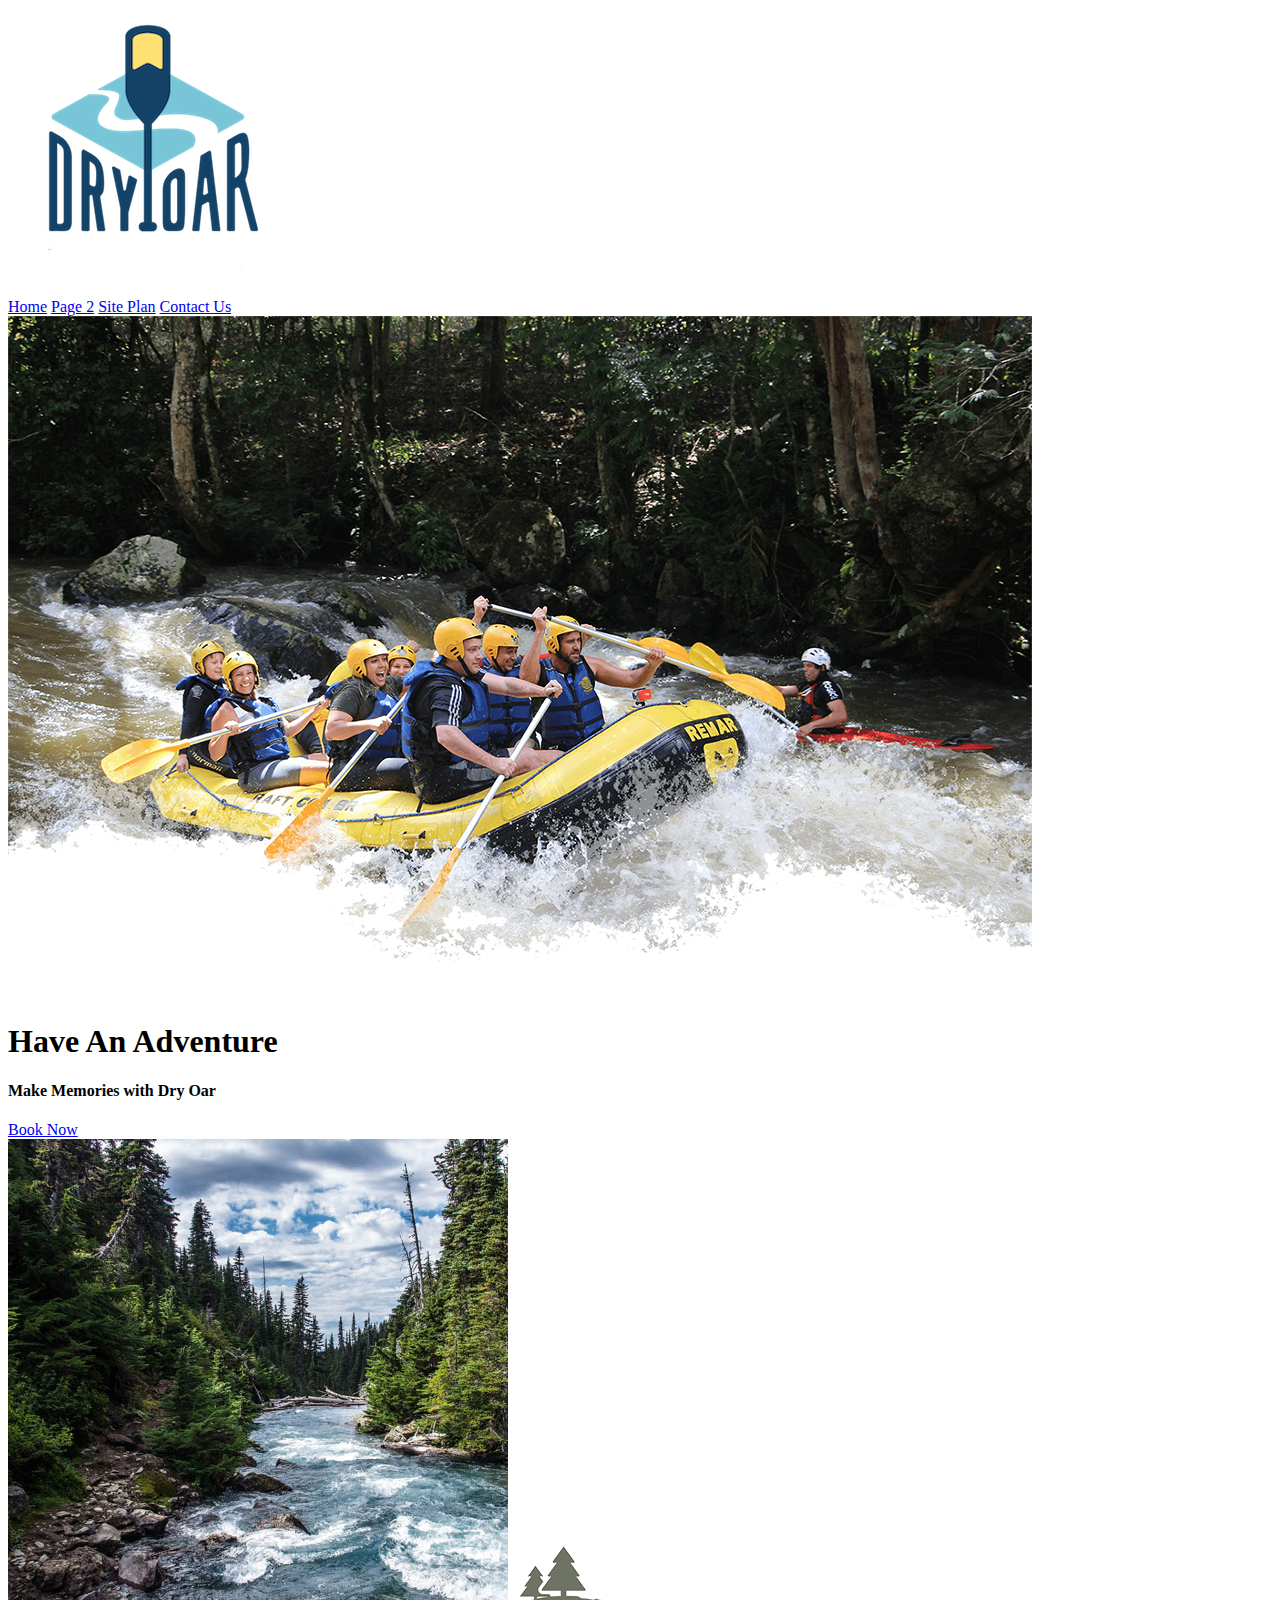
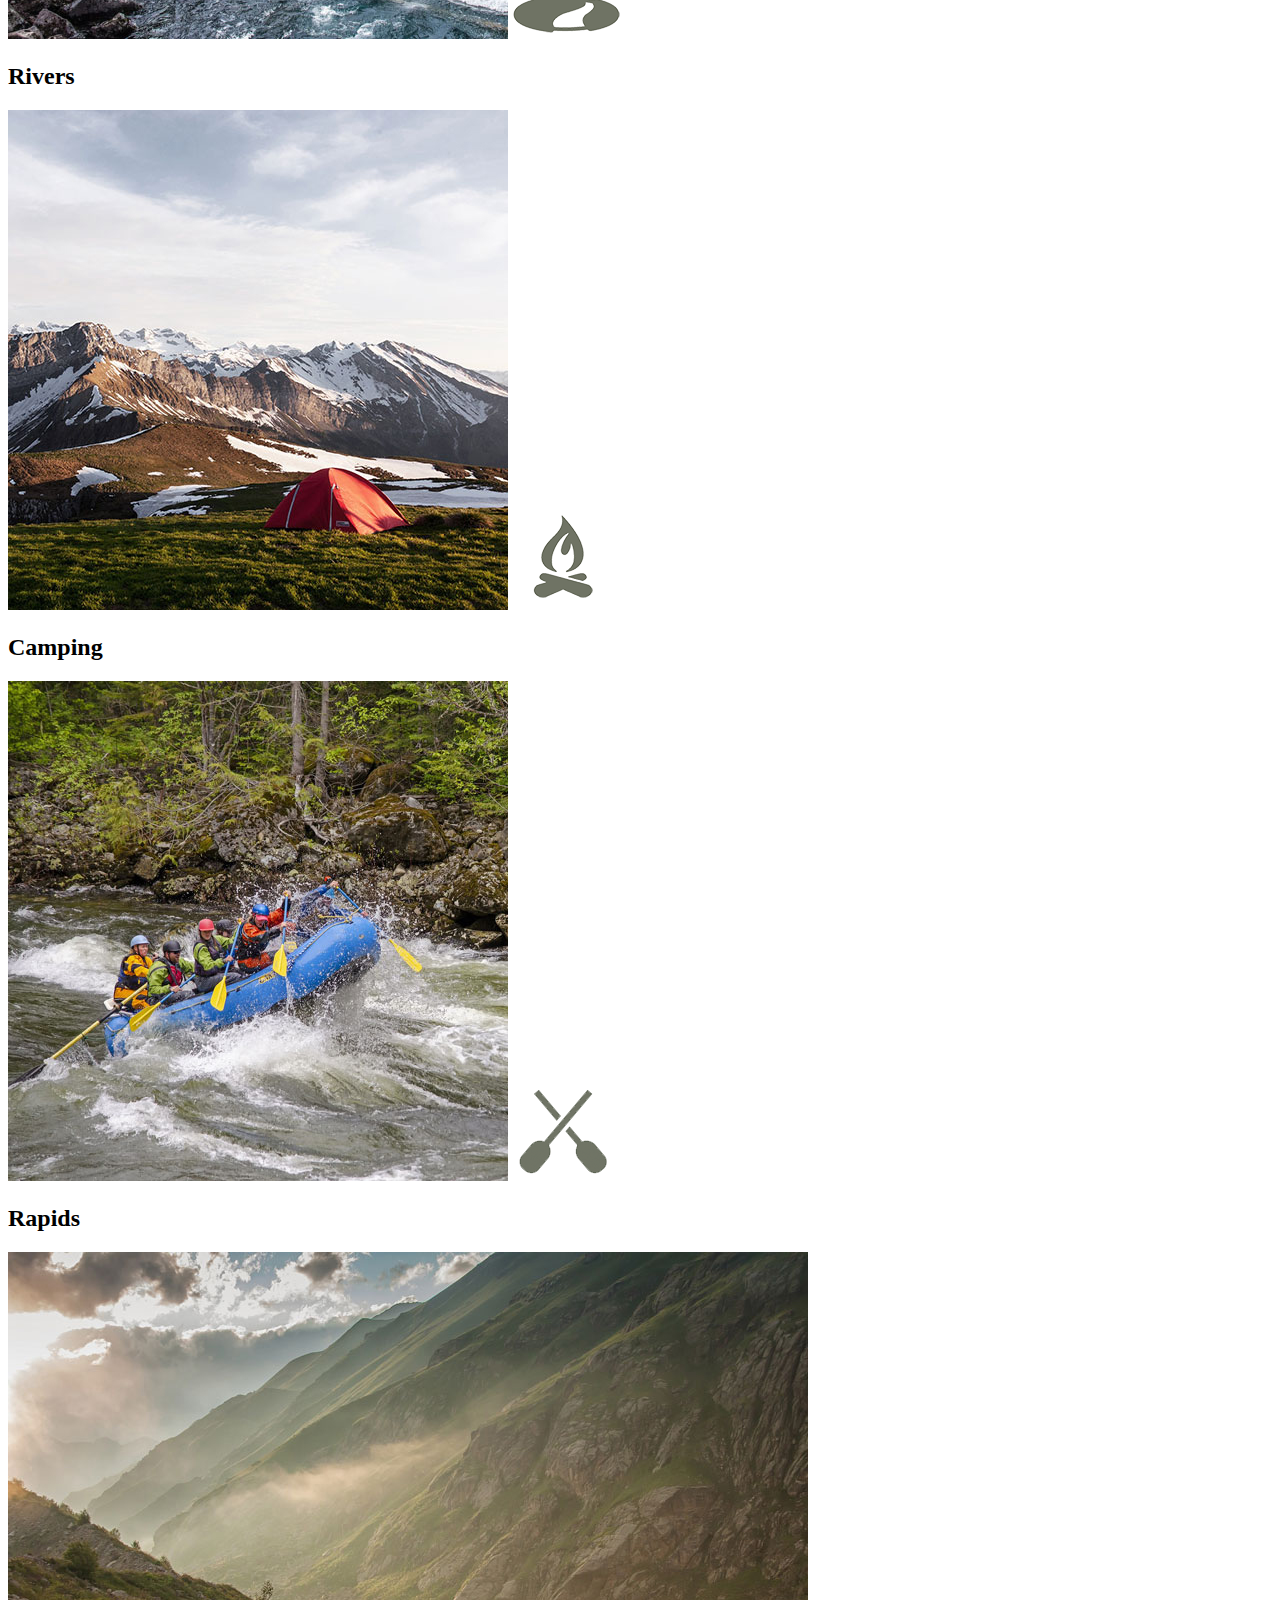
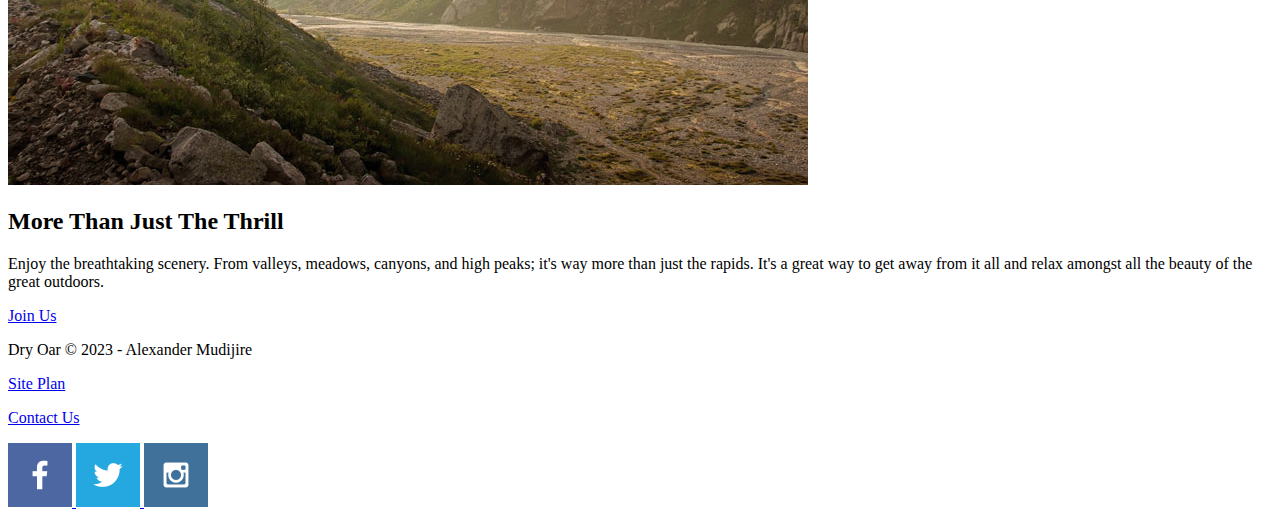
==== wwr/index.html @ 8b6a13b1 "added new home page" ====
<!DOCTYPE html>
<html lang="en">
<head>
          <meta charset="UTF-8">
          <meta http-equiv="X-UA-Compatible" content="IE=edge">
          <meta name="viewport" content="width=device-width, initial-scale=1.0">
          <title>Whitewater Rafting Vacations | Dry Oar Boating | Home</title>
</head>
<body>
    <header>
         <a id="logo_link" href="index.html">
              <img class="logo" src="images/logo.png" alt="Dry Oar Logo">
          </a>
          <nav>
               <a href="index.html">Home</a>
               <a href="#">Page 2</a>
               <a href="site-plan-rafting.html">Site Plan</a>
               <a href="contactus.html">Contact Us</a>
          </nav>
     </header>
     <div id="hero">
          <div id="hero-box">
              <img id="hero-img" src="images/hero.png" alt="People enjoying white water rafting">
          </div>
          <section id="hero-msg">
              <h1 class="home-title">Have An Adventure</h1>
              <h4>Make Memories with Dry Oar </h4>
              <div class='button-box'>
                  <a class='book' href="contactus.html">Book Now</a>
              </div>
          </section>
      </div>  
      <main class="home-grid">
          <section class="rivers-card">
              <img class="card-img" src="images/rivers.jpg" alt="river in forest">
              <img class="icon" src="images/river_icon.png" alt="river icon">
              <h2>Rivers</h2>
          </section>
          <section class="camping-card">
              <img class="card-img" src="images/camping.jpg" alt="tent in mountains">
              <img class="icon" src="images/fire_icon.png" alt="fire icon">
              <h2>Camping</h2>
          </section>
          <section class="rapids-card">
              <img class="card-img" src="images/rapids.jpg" alt="rafting boat">
              <img class="icon" src="images/oars.png" alt="oars icon">
              <h2>Rapids</h2>
          </section>
          <img class="mountains" src="images/mountains.jpg" alt="Misty mountains">
          <section class="msg">
              <h2>More Than Just The Thrill</h2>
              <p>Enjoy the breathtaking scenery. From valleys, meadows, canyons, and high peaks; it's way more than just the rapids. It's a great way to get away from it all and relax amongst all the beauty of the great outdoors. </p>
              <a class='join' href="rivers.html">Join Us</a>
          </section>
      </main>
      <footer>
          <p>Dry Oar &copy; 2023 - Alexander Mudijire</p>
          <p><a href="site-plan-rafting.html">Site Plan</a></p>
          <p><a href="contactus.html">Contact Us</a></p>
          <div class="social">
              <a href="https://facebook.com">
                  <img src="images/facebook.png" alt="fb icon">
              </a>
              <a href="https://twitter.com">
                  <img src="images/twitter.png" alt="twitter icon">
              </a>
              <a href="https://instagram.com">
                  <img src="images/instagram.png" alt="instagram icon">
              </a>
          </div>
      </footer>   
</body>
</html>
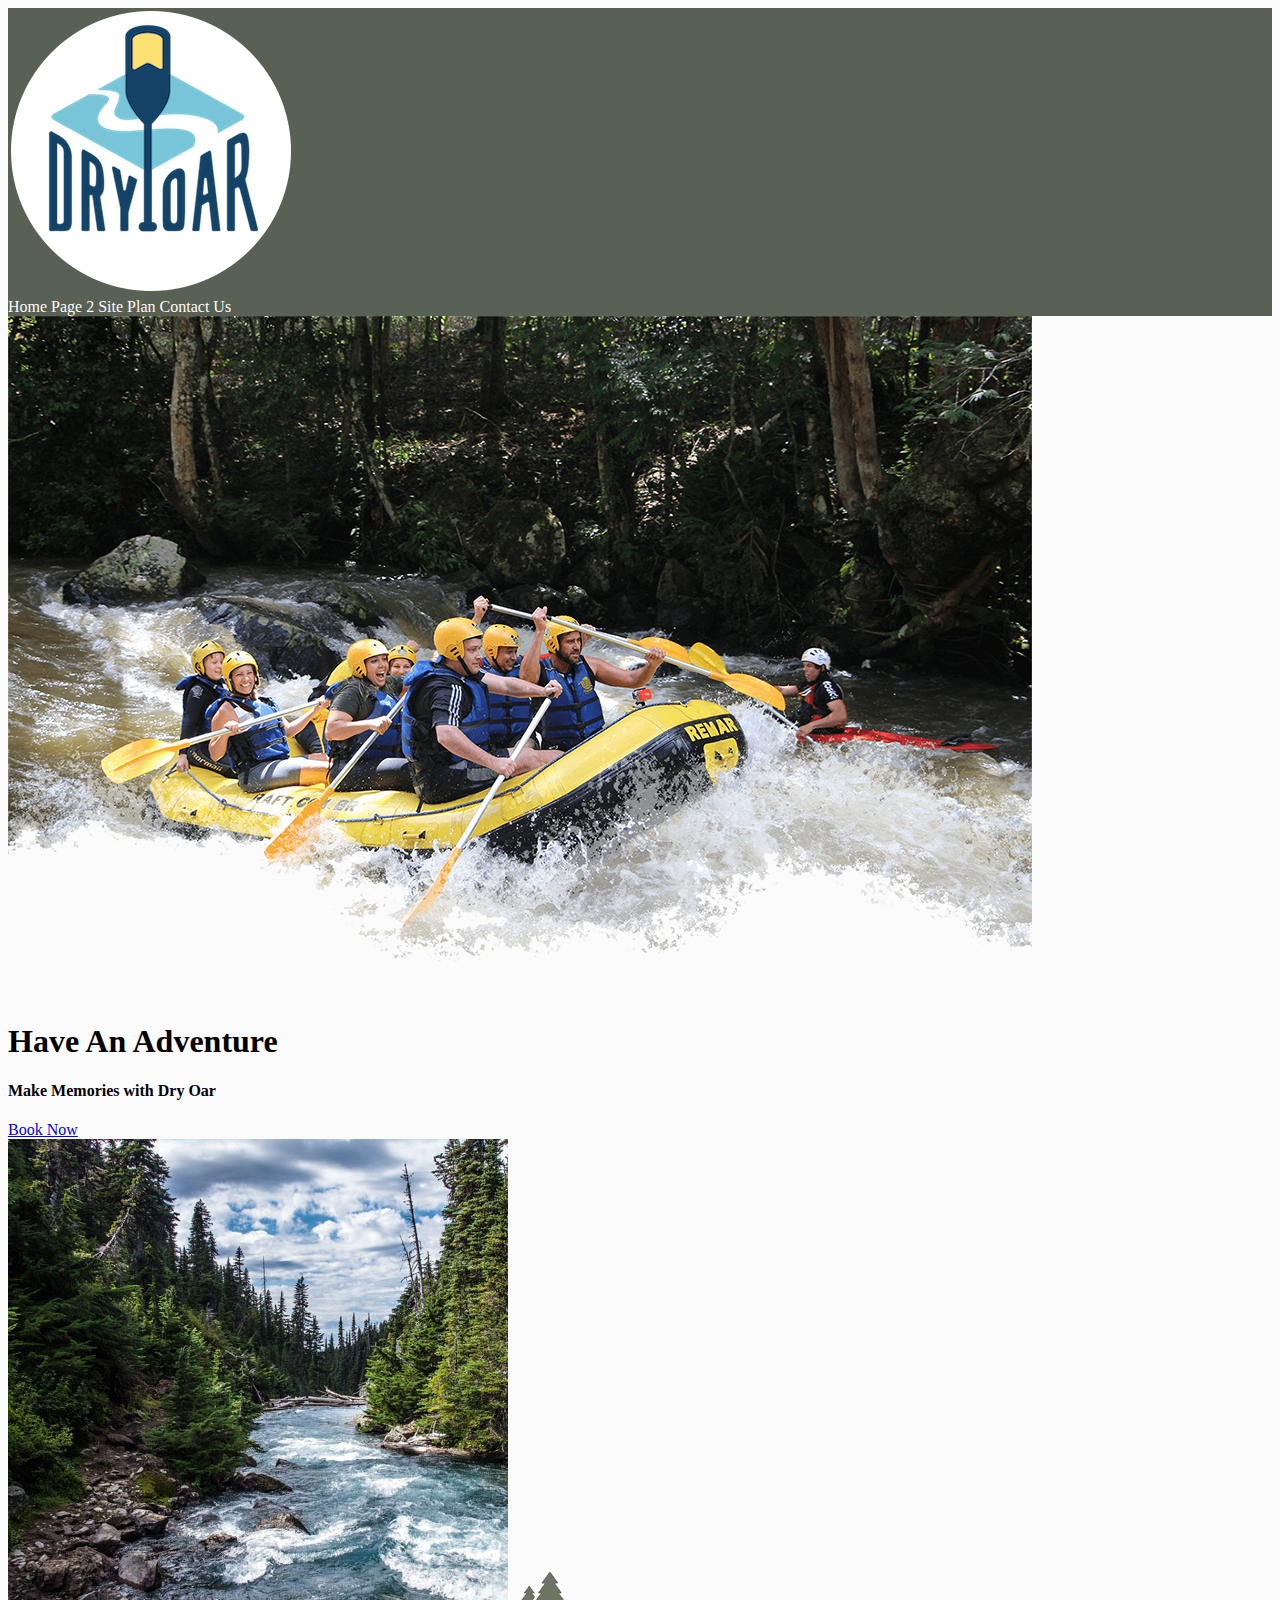
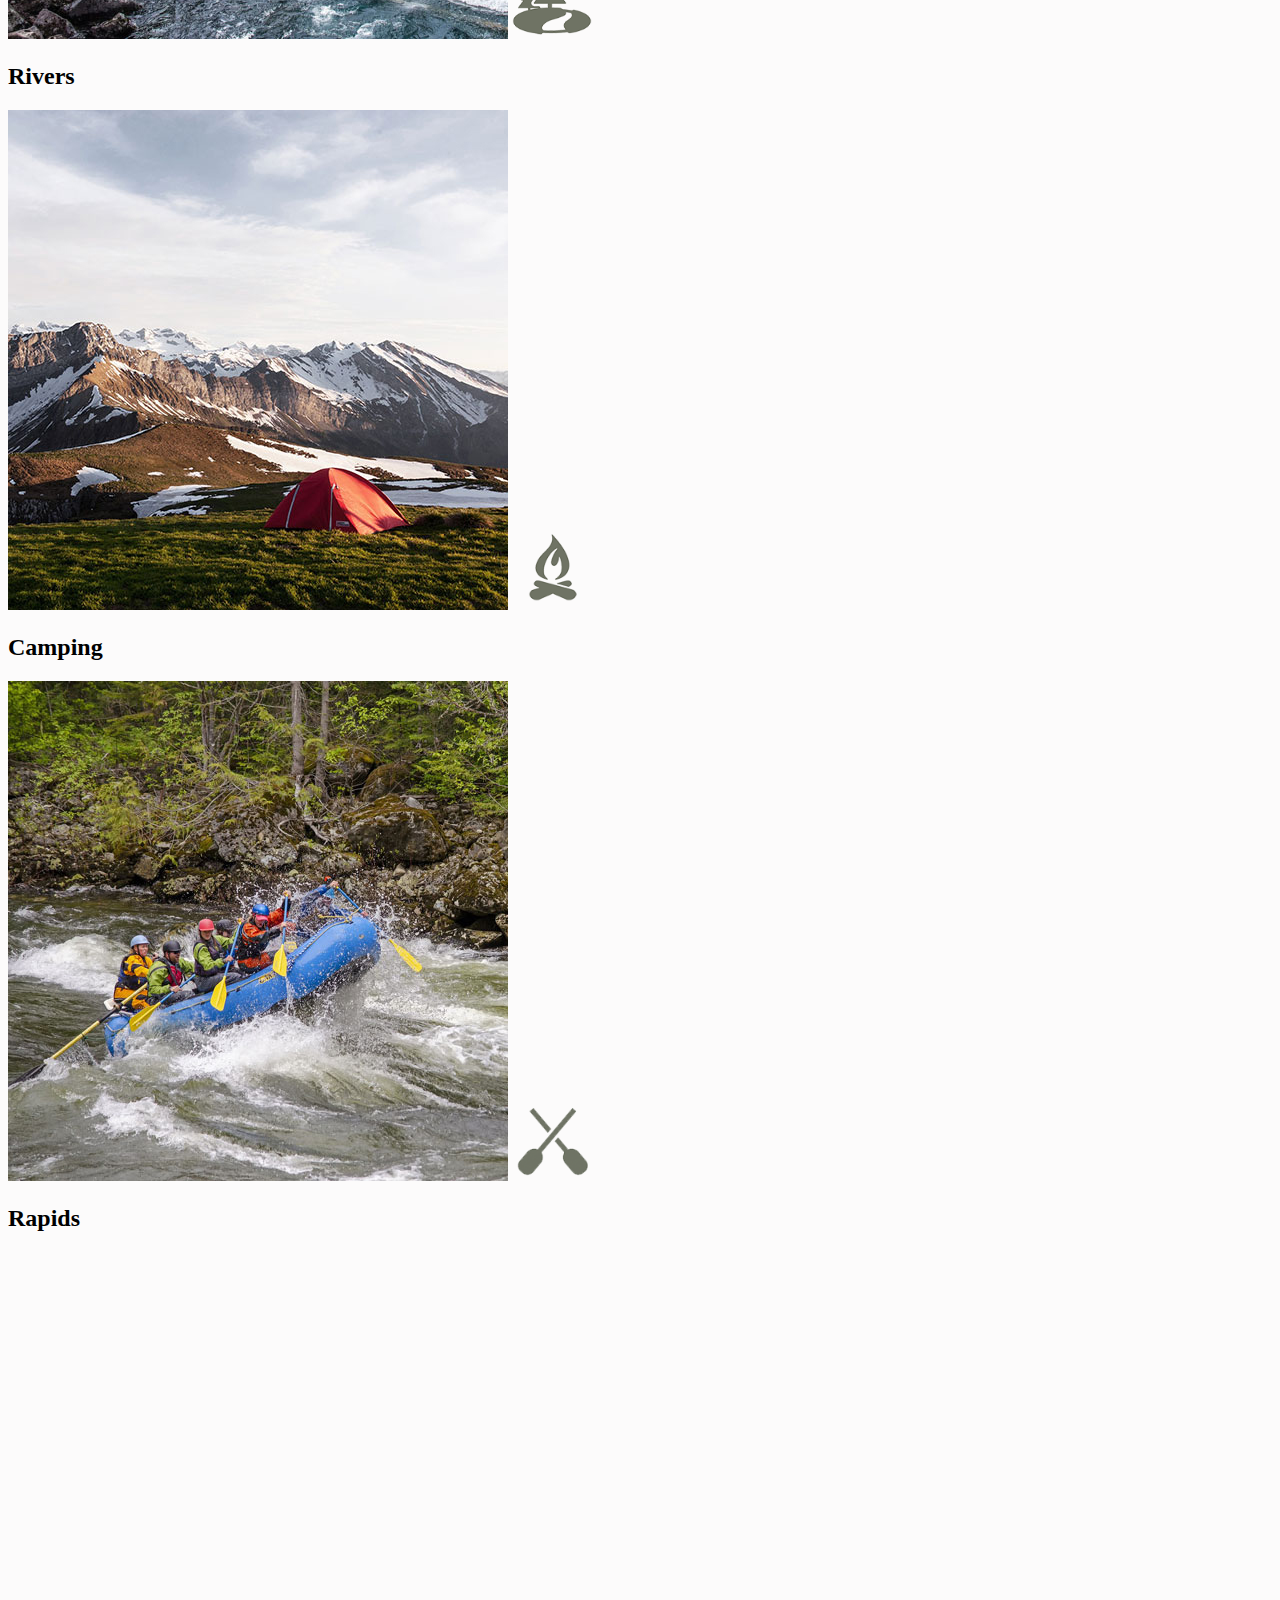
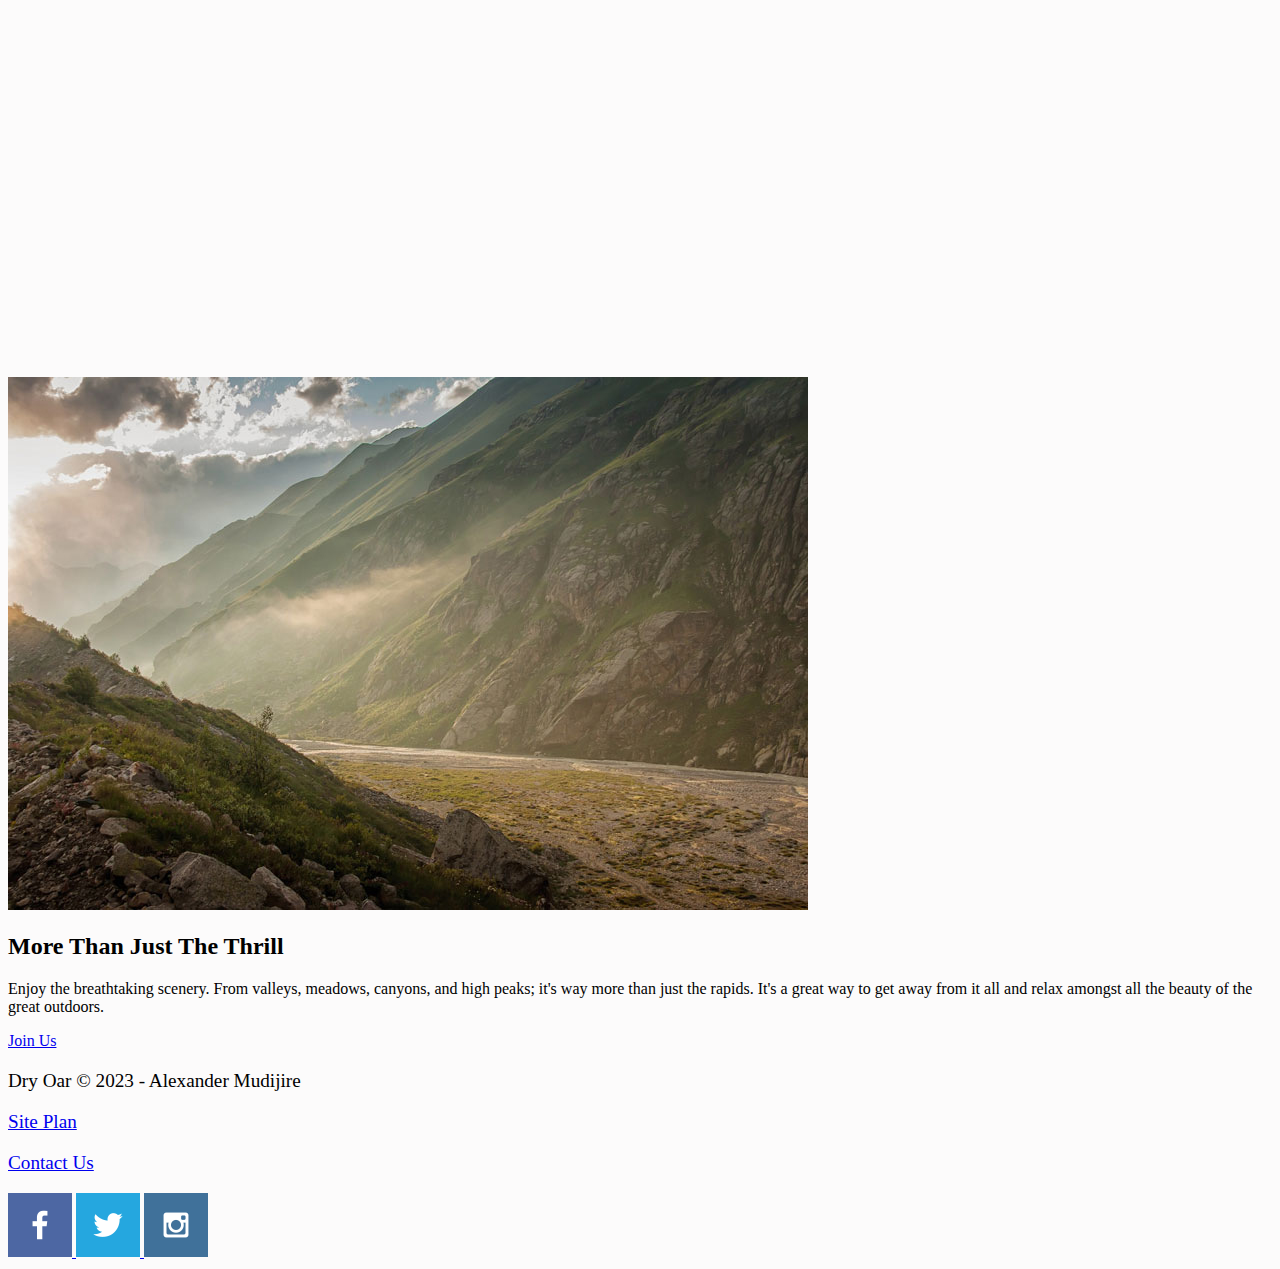
==== commit 5d4aedaf: "added new style" ====
--- a/wwr/index.html
+++ b/wwr/index.html
@@ -1,6 +1,7 @@
 <!DOCTYPE html>
 <html lang="en">
 <head>
+          <link rel="stylesheet" href="styles/style.css">  
           <meta charset="UTF-8">
           <meta http-equiv="X-UA-Compatible" content="IE=edge">
           <meta name="viewport" content="width=device-width, initial-scale=1.0">
@@ -46,6 +47,7 @@
               <img class="icon" src="images/oars.png" alt="oars icon">
               <h2>Rapids</h2>
           </section>
+          <div id="background"></div>
           <img class="mountains" src="images/mountains.jpg" alt="Misty mountains">
           <section class="msg">
               <h2>More Than Just The Thrill</h2>
@@ -58,13 +60,13 @@
           <p><a href="site-plan-rafting.html">Site Plan</a></p>
           <p><a href="contactus.html">Contact Us</a></p>
           <div class="social">
-              <a href="https://facebook.com">
+              <a href="https://facebook.com" target="_blank">
                   <img src="images/facebook.png" alt="fb icon">
               </a>
-              <a href="https://twitter.com">
+              <a href="https://twitter.com" target="_blank">
                   <img src="images/twitter.png" alt="twitter icon">
               </a>
-              <a href="https://instagram.com">
+              <a href="https://instagram.com" target="_blank">
                   <img src="images/instagram.png" alt="instagram icon">
               </a>
           </div>
--- a/wwr/styles/style.css
+++ b/wwr/styles/style.css
@@ -0,0 +1,35 @@
+#background {
+    height: 725px;
+}
+
+
+body {
+    background-color: #fcfbfb; 
+}
+header {
+    background-color:rgba(20,30,13, .7);
+}
+nav a:hover {
+    background-color: black;
+}
+
+.icon {
+    width: 80px;
+}
+
+ 
+nav a {
+    text-align: center;
+    color: #fcfbfb;
+    text-decoration: none;
+}    
+       
+ 
+footer p {
+    font-size: 1.2em;
+}    
+
+ 
+footer p a:hover {
+    text-decoration: underline;
+}    